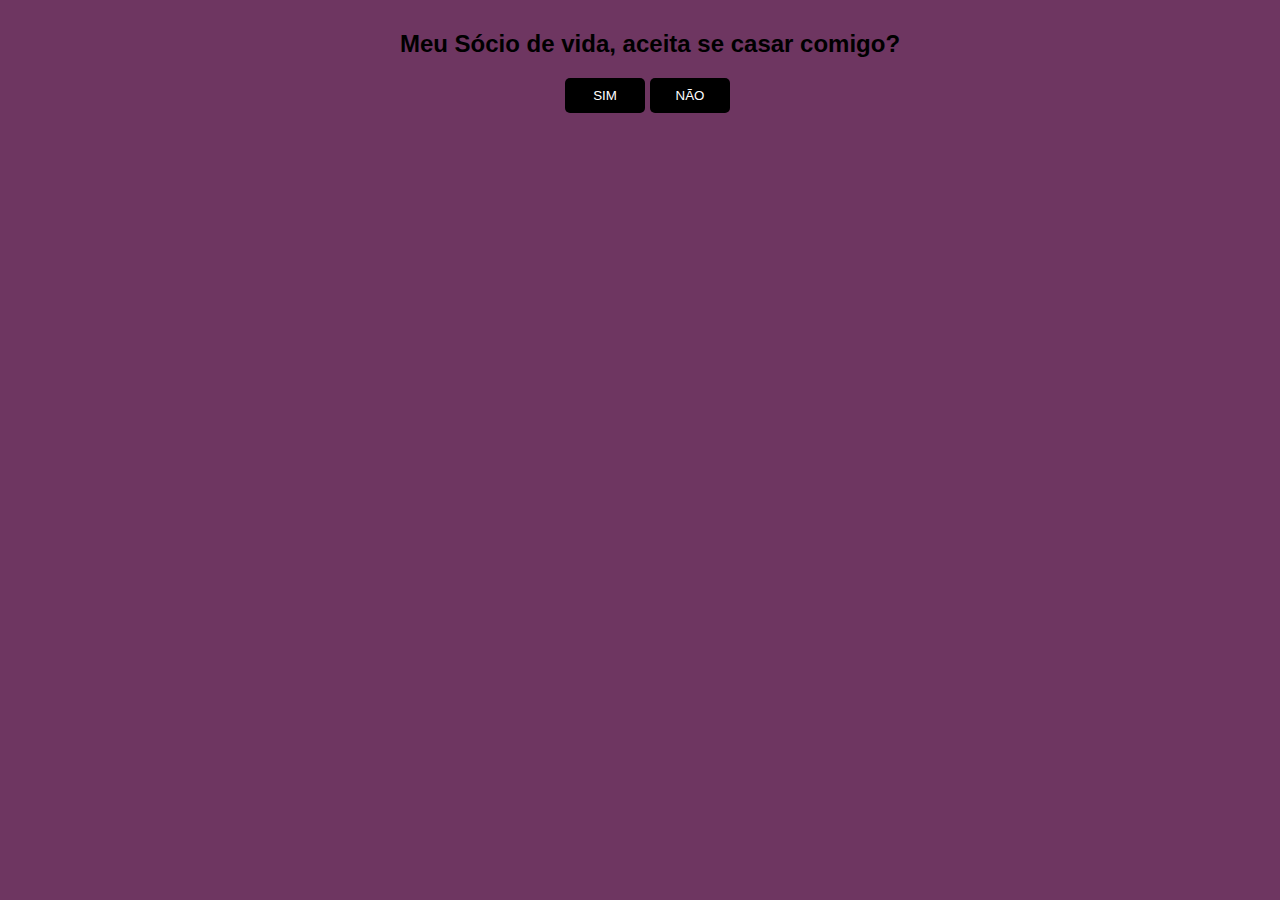
==== index.html @ c67d0757 "Create index.html" ====
<!DOCTYPE html>

<html lang="en">

<head>
    <meta charset="UTF-8">
    <meta http-equiv="X-UA-Compatible" content="IE=edge">
    <meta name="viewport" content="width=device-width, initial-scale=1.0">
    <title>pedidoDeDesculpas.com</title>
</head>

<body>
    <div id="conteudo">
        <h2>Meu Sócio de vida, aceita se casar comigo?</h2>
        <div style="margin: auto;width: 170px;">
            <button style="position: fixed;display: block;" class="btn" onclick="sim()">SIM</button>
            <button class="btn" onclick="desvia(this)" onmouseover="desvia(this)" style="position: absolute;">NÃO</button>
        </div>
    </div>
</body>
<style>
    #conteudo {
        background: #6e3661;
        width: 100%;
        height: 100%;
        position: fixed;
        top: 0;
        left: 0;
        padding: 10px;
        text-align: center;
        font-family: sans-serif;
    }

    .btn {
        background: black;
        color: white;
        border: none;
        padding: 10px;
        width: 80px;
        border-radius: 5px;
    }
</style>

<script>
    function sim() {
        alert("Você aceitou se casar comigo :D");
        // redireciona para um URL após clicar no SIM
        location.href = "https://youtu.be/sRITrFmTT3s?si=cyB4AzxdOmr__Py1";
    }

    function desvia(btn) {
        // btn declarado na função
        btn.style.position = 'absolute';
        btn.style.bottom = geraPosicao(10, 90);
        btn.style.left = geraPosicao(10, 90);
        console.log('opa, desviei...');
    }

    function geraPosicao(min, max) {
        return (Math.random() * (max - min) + min) + "%";
    }

</script>

</html>
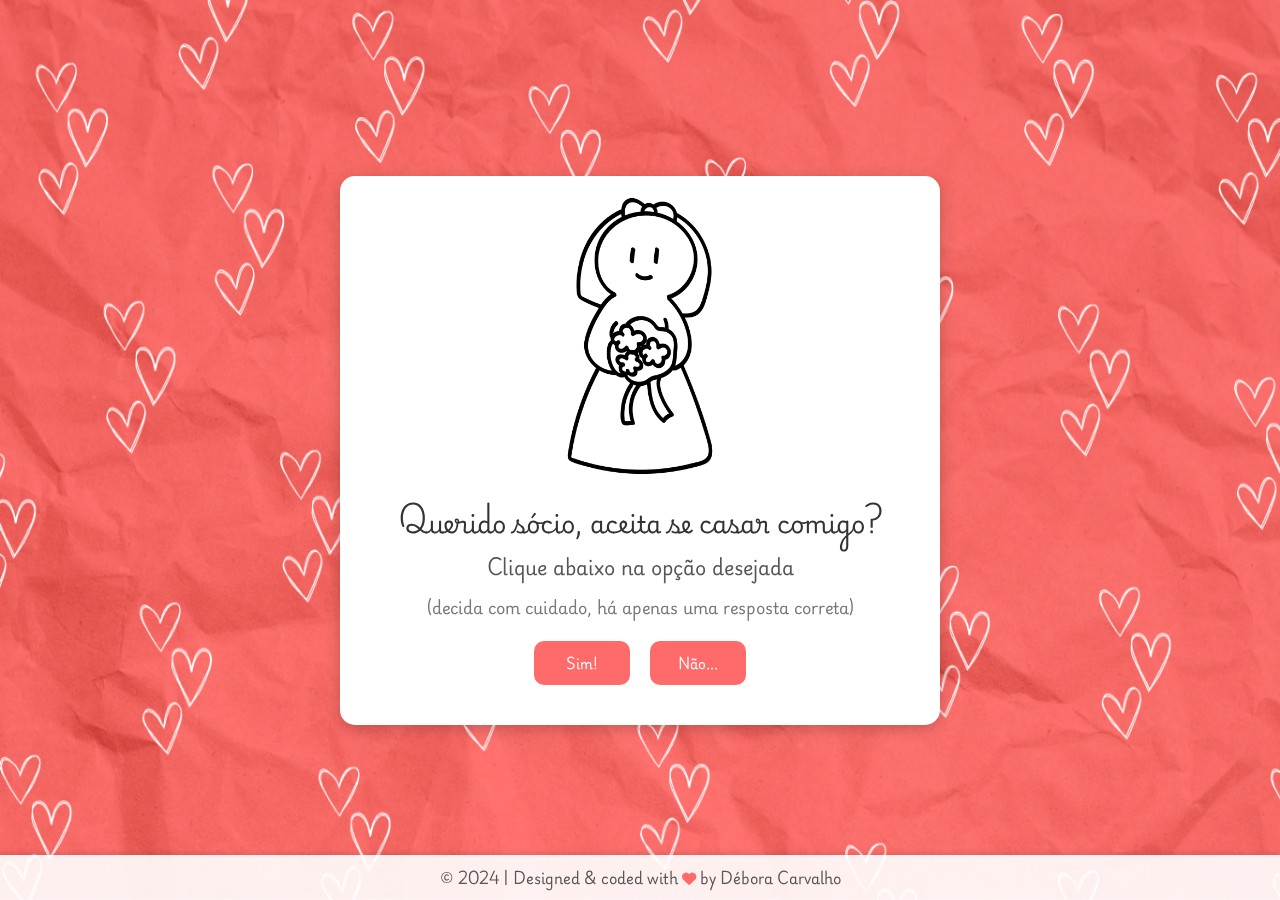
==== commit 64b669ee: "adicionar animações" ====
--- a/index.html
+++ b/index.html
@@ -1,65 +1,40 @@
 <!DOCTYPE html>
-
-<html lang="en">
-
+<html lang="pt - BR">
 <head>
     <meta charset="UTF-8">
-    <meta http-equiv="X-UA-Compatible" content="IE=edge">
     <meta name="viewport" content="width=device-width, initial-scale=1.0">
-    <title>pedidoDeDesculpas.com</title>
+    <link rel="shortcut icon" type="imagex/png" href="img/img-ringCouple.png">
+    <link rel="stylesheet" href="css/style.css">
+    <link rel="stylesheet" href="https://cdnjs.cloudflare.com/ajax/libs/font-awesome/6.0.0-beta3/css/all.min.css">
+    <title>Pedido Especial</title>
 </head>
+<body>
+    <div class="background">
+        <img src="img/background.png" alt="">
+    </div>
+    <main>
+        <div class="card-proposal">
+            <div id="proposal_image">
+                <img id="bride_image" src="img/img-bride.png" alt="Noiva com buquê">
+            </div>
+            <h1 id="proposal_title">Querido sócio, aceita se casar comigo?</h1>
+            <h2 id="proposal_subtitle">Clique abaixo na opção desejada</h2>
+            <p>(decida com cuidado, há apenas uma resposta correta)</p>
+            <div class="proposal-buttons">
+                <button id="btn_accepted" onclick="sim()">Sim!</button>
+                <button id="btn_reject" onclick="desvia(this)" onmouseover="desvia(this)">Não...</button>
+            </div>
+            <div id="return" class="hidden">
+                <p id="proposal_return">
+                    Parabéns! Agora estamos oficialmente noivos, te amo <i class="fa-solid fa-heart"></i>
+                </p>
+            </div>
+        </div>
+    </main>
+    <footer>
+        <p>© 2024 | Designed & coded with <i class="fa-solid fa-heart"></i> by Débora Carvalho</p>
+    </footer>
 
-<body>
-    <div id="conteudo">
-        <h2>Meu Sócio de vida, aceita se casar comigo?</h2>
-        <div style="margin: auto;width: 170px;">
-            <button style="position: fixed;display: block;" class="btn" onclick="sim()">SIM</button>
-            <button class="btn" onclick="desvia(this)" onmouseover="desvia(this)" style="position: absolute;">NÃO</button>
-        </div>
-    </div>
+    <script src="js/script.js"></script>
 </body>
-<style>
-    #conteudo {
-        background: #6e3661;
-        width: 100%;
-        height: 100%;
-        position: fixed;
-        top: 0;
-        left: 0;
-        padding: 10px;
-        text-align: center;
-        font-family: sans-serif;
-    }
-
-    .btn {
-        background: black;
-        color: white;
-        border: none;
-        padding: 10px;
-        width: 80px;
-        border-radius: 5px;
-    }
-</style>
-
-<script>
-    function sim() {
-        alert("Você aceitou se casar comigo :D");
-        // redireciona para um URL após clicar no SIM
-        location.href = "https://youtu.be/sRITrFmTT3s?si=cyB4AzxdOmr__Py1";
-    }
-
-    function desvia(btn) {
-        // btn declarado na função
-        btn.style.position = 'absolute';
-        btn.style.bottom = geraPosicao(10, 90);
-        btn.style.left = geraPosicao(10, 90);
-        console.log('opa, desviei...');
-    }
-
-    function geraPosicao(min, max) {
-        return (Math.random() * (max - min) + min) + "%";
-    }
-
-</script>
-
-</html>
+</html>--- a/css/style.css
+++ b/css/style.css
@@ -0,0 +1,154 @@
+@import url('https://fonts.googleapis.com/css2?family=Playwrite+DE+Grund:wght@100..400&family=Playwrite+VN:wght@100..400&display=swap');
+
+* {
+    margin: 0;
+    padding: 0;
+    box-sizing: border-box;
+    font-family: "Playwrite DE Grund", cursive;
+}
+
+body, html {
+    height: 100%;
+    width: 100%;
+    display: flex;
+    justify-content: center;
+    align-items: center;
+}
+
+.background {
+    position: fixed;
+    top: 0;
+    left: 0;
+    width: 100%;
+    height: 100%;
+    z-index: -1;
+}
+
+.background img {
+    height: 100vh;
+    width: 100vw;
+}
+
+main {
+    display: flex;
+    flex: 1;
+    justify-content: center;
+    align-items: center;
+}
+
+.card-proposal {
+    background: rgba(255, 255, 255, 1);
+    border-radius: 15px;
+    box-shadow: 0px 4px 15px rgba(0, 0, 0, 0.2);
+    max-width: 600px;
+    width: 90%;
+    padding: 20px;
+    text-align: center;
+    position: relative;
+}
+
+#proposal_image img {
+    width: 50%;
+}
+
+#proposal_title {
+    font-family: "Playwrite VN", cursive;
+    font-size: 1.5rem;
+    margin: 20px 0 10px;
+    color: #333;
+    line-height: 1.5;
+}
+
+#proposal_subtitle {
+    font-size: 1.2rem;
+    margin-bottom: 10px;
+    color: #555;
+}
+
+.card-proposal p {
+    font-size: 1rem;
+    color: #777;
+    margin-bottom: 20px;
+}
+
+.proposal-buttons {
+    display: flex;
+    justify-content: center;
+    gap: 20px;
+    margin-bottom: 20px;
+}
+
+.proposal-buttons button {
+    background-color: #ff6b6b;
+    color: #fff;
+    border: none;
+    border-radius: 10px;
+    padding: 10px 20px;
+    width: 6rem;
+    font-weight: bold;
+    cursor: pointer;
+    transition: background-color 0.3s ease;
+}
+
+.proposal-buttons button:hover {
+    background-color: #ffafaf;
+}
+
+.hidden {
+    display: none; 
+}
+
+#proposal_return {
+    font-size: 0.9rem;
+    color: #ff6b6b;
+}
+
+footer {
+    position: fixed;
+    bottom: 0;
+    width: 100%;
+    background-color: rgba(255, 255, 255, 0.9);
+    text-align: center;
+    padding: 10px 0;
+    box-shadow: 0px -2px 5px rgba(0, 0, 0, 0.1);
+}
+
+footer p {
+    font-size: 0.9rem;
+    color: #555;
+}
+
+footer i {
+    color: #ff6b6b;
+}
+
+/*confetes */
+.confetti-container {
+    position: fixed;
+    top: 0;
+    left: 0;
+    width: 100%;
+    height: 100%;
+    pointer-events: none; 
+    z-index: 1000; 
+}
+
+.confetti {
+    position: absolute;
+    width: 10px;
+    height: 10px;
+    background-color: #f44336;
+    opacity: 0.9;
+    transform: rotate(45deg);
+    pointer-events: none; 
+    animation: fall 1s ease-out infinite; 
+}
+
+@keyframes fall {
+    0% {
+        transform: translateY(-100vh) rotate(45deg);
+    }
+    100% {
+        transform: translateY(100vh) rotate(45deg);
+    }
+}
